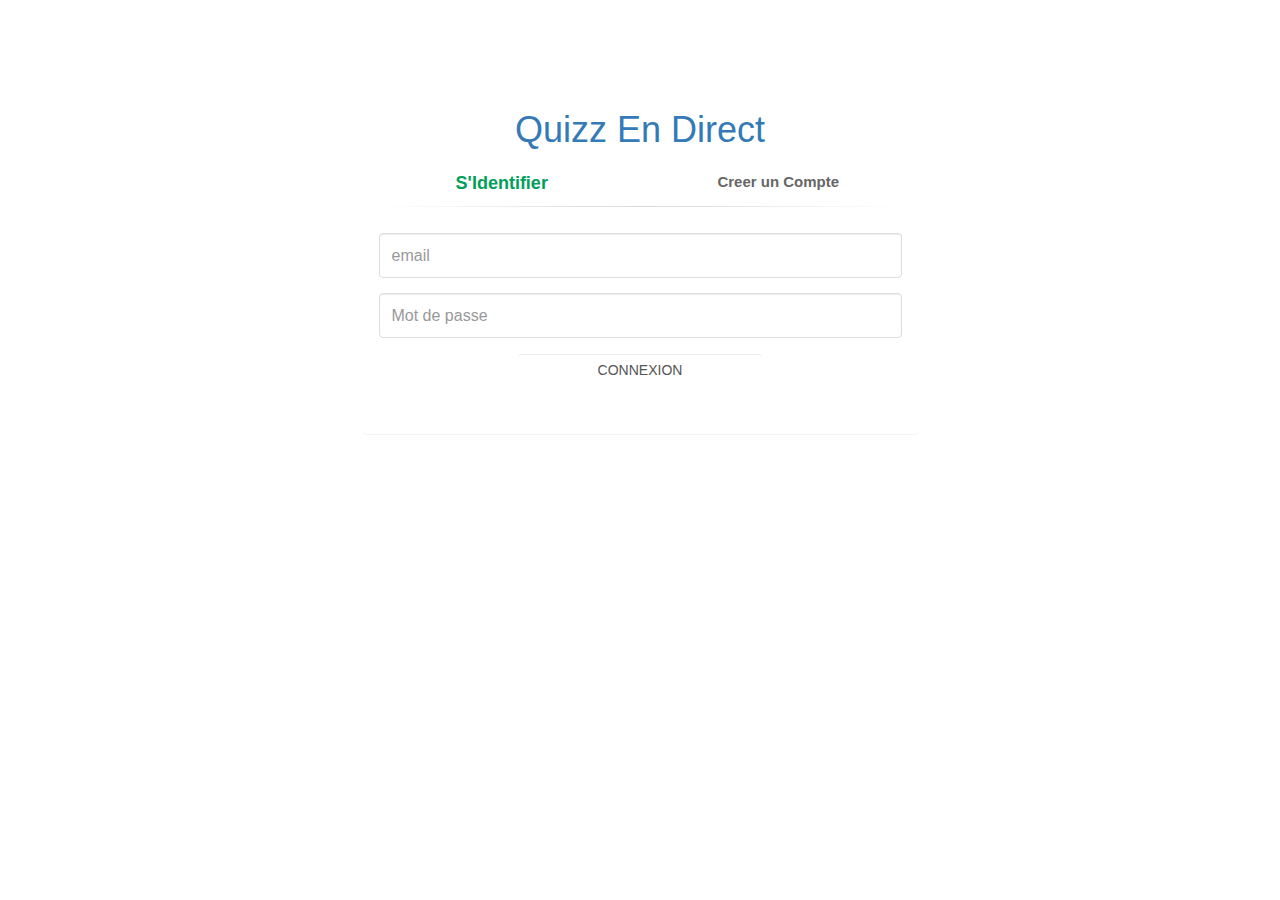
==== quizzendirect/src/main/resources/templates/comptePage.html @ abaab1a2 "uix page demo" ====
<!DOCTYPE html>
<html lang="en">
<head>
    <meta charset="UTF-8">
    <title>Quizz en direct</title>
</head>
<style>
    body {
    padding-top: 90px;
}
.panel-login {
    border-color: #ccc;
	-webkit-box-shadow: 0px 2px 3px 0px rgba(0,0,0,0.2);
	-moz-box-shadow: 0px 2px 3px 0px rgba(0,0,0,0.2);
	box-shadow: 0px 2px 3px 0px rgba(0,0,0,0.2);
}
.panel-login>.panel-heading {
	color: #00415d;
	background-color: #fff;
	border-color: #fff;
	text-align:center;
}
.panel-login>.panel-heading a{
	text-decoration: none;
	color: #666;
	font-weight: bold;
	font-size: 15px;
	-webkit-transition: all 0.1s linear;
	-moz-transition: all 0.1s linear;
	transition: all 0.1s linear;
}
.panel-login>.panel-heading a.active{
	color: #029f5b;
	font-size: 18px;
}
.panel-login>.panel-heading hr{
	margin-top: 10px;
	margin-bottom: 0px;
	clear: both;
	border: 0;
	height: 1px;
	background-image: -webkit-linear-gradient(left,rgba(0, 0, 0, 0),rgba(0, 0, 0, 0.15),rgba(0, 0, 0, 0));
	background-image: -moz-linear-gradient(left,rgba(0,0,0,0),rgba(0,0,0,0.15),rgba(0,0,0,0));
	background-image: -ms-linear-gradient(left,rgba(0,0,0,0),rgba(0,0,0,0.15),rgba(0,0,0,0));
	background-image: -o-linear-gradient(left,rgba(0,0,0,0),rgba(0,0,0,0.15),rgba(0,0,0,0));
}
.panel-login input[type="text"],.panel-login input[type="email"],.panel-login input[type="password"] {
	height: 45px;
	border: 1px solid #ddd;
	font-size: 16px;
	-webkit-transition: all 0.1s linear;
	-moz-transition: all 0.1s linear;
	transition: all 0.1s linear;
}
.panel-login input:hover,
.panel-login input:focus {
	outline:none;
	-webkit-box-shadow: none;
	-moz-box-shadow: none;
	box-shadow: none;
	border-color: #ccc;
}
.btn-login,.btn-login:hover,.btn-login:focus  {
	background-color: #53A3CD;
	outline: none;
	color: #53A3CD;
	font-size: 14px;
	height: auto;
	font-weight: normal;
	padding: 14px 0;
	text-transform: uppercase;
	border-color: #53A3CD;

}
.btn-login{
	color: #fff;
	background-color: #53A3CD;
	border-color: #53A3CD;
}
.forgot-password {
	text-decoration: underline;
	color: #888;
}
.forgot-password:hover,
.forgot-password:focus {
	text-decoration: underline;
	color: #666;
}

.btn-register {
	background-color: #1CA347;
	outline: none;
	color: #fff;
	font-size: 14px;
	height: auto;
	font-weight: normal;
	padding: 14px 0;
	text-transform: uppercase;
	border-color: #1CB94A;
}
.btn-register:hover,
.btn-register:focus {
	color: #fff;
	background-color: #1CA347;
	border-color: #1CA347;
}

</style>


<body>
<link href="//maxcdn.bootstrapcdn.com/bootstrap/3.3.0/css/bootstrap.min.css" rel="stylesheet" id="bootstrap-css">
<script src="//maxcdn.bootstrapcdn.com/bootstrap/3.3.0/js/bootstrap.min.js"></script>
<script src="//code.jquery.com/jquery-1.11.1.min.js"></script>
<!------ Include the above in your HEAD tag ---------->
<script type="text/javascript">
$(function() {

    $('#login-form-link').click(function(e) {
    	$("#login-form").delay(100).fadeIn(100);
 		$("#register-form").fadeOut(100);
		$('#register-form-link').removeClass('active');
		$(this).addClass('active');
		e.preventDefault();
	});
	$('#register-form-link').click(function(e) {
		$("#register-form").delay(100).fadeIn(100);
 		$("#login-form").fadeOut(100);
		$('#login-form-link').removeClass('active');
		$(this).addClass('active');
		e.preventDefault();
	});

});

</script>

<div class="container">
    <div class="row">
        <div class="col-md-6 col-md-offset-3">
            <center><h1 class="text-primary">Quizz En Direct</h1></center>

            <div class="panel panel-login">
                <div class="panel-heading">
                    <div class="row">
                        <div class="col-xs-6">
                            <a href="#" class="active" id="login-form-link">S'Identifier</a>
                        </div>
                        <div class="col-xs-6">
                            <a href="#" id="register-form-link">Creer un Compte</a>
                        </div>
                    </div>
                    <hr>
                </div>
                <div class="panel-body">
                    <div class="row">
                        <div class="col-lg-12">
                            <form id="login-form" action="http://phpoll.com/login/process" method="post" role="form" style="display: block;">
                                <div class="form-group">
                                    <input type="text" name="username" id="email" tabindex="1" class="form-control" placeholder="email" value="">
                                </div>
                                <div class="form-group">
                                    <input type="password" name="password" id="password" tabindex="2" class="form-control" placeholder="Mot de passe">
                                </div>
                                <div class="form-group">
                                    <div class="row">
                                        <div class="col-sm-6 col-sm-offset-3">
                                            <input type="submit" name="login-submit" id="login-submit" tabindex="4" class="form-control btn btn-login" value="Connexion">
                                        </div>
                                    </div>
                                </div>
                                <div class="form-group">
                                    <div class="row">
                                        <div class="col-lg-12">
                                            <div class="text-center">

                                            </div>
                                        </div>
                                    </div>
                                </div>
                            </form>
                            <form id="register-form" action="http://phpoll.com/register/process" method="post" role="form" style="display: none;">
                                <div class="form-group">
                                    <input type="email" name="email" id="email" tabindex="1" class="form-control" placeholder="Email" value="">
                                </div>
                                <div class="form-group">
                                    <input type="password" name="password" id="password" tabindex="2" class="form-control" placeholder="Mot de passe">
                                </div>
                                <div class="form-group">
                                    <input type="password" name="confirm-password" id="confirm-password" tabindex="2" class="form-control" placeholder="Confirmer mot de passe">
                                </div>
                                <div class="form-group">
                                    <div class="row">
                                        <div class="col-sm-6 col-sm-offset-3">
                                            <input type="submit" name="register-submit" id="register-submit" tabindex="4" class="form-control btn btn-register" value="Creer le compte">
                                        </div>
                                    </div>
                                </div>
                            </form>
                        </div>
                    </div>
                </div>
            </div>
        </div>
    </div>
</div>
</body>
</html>
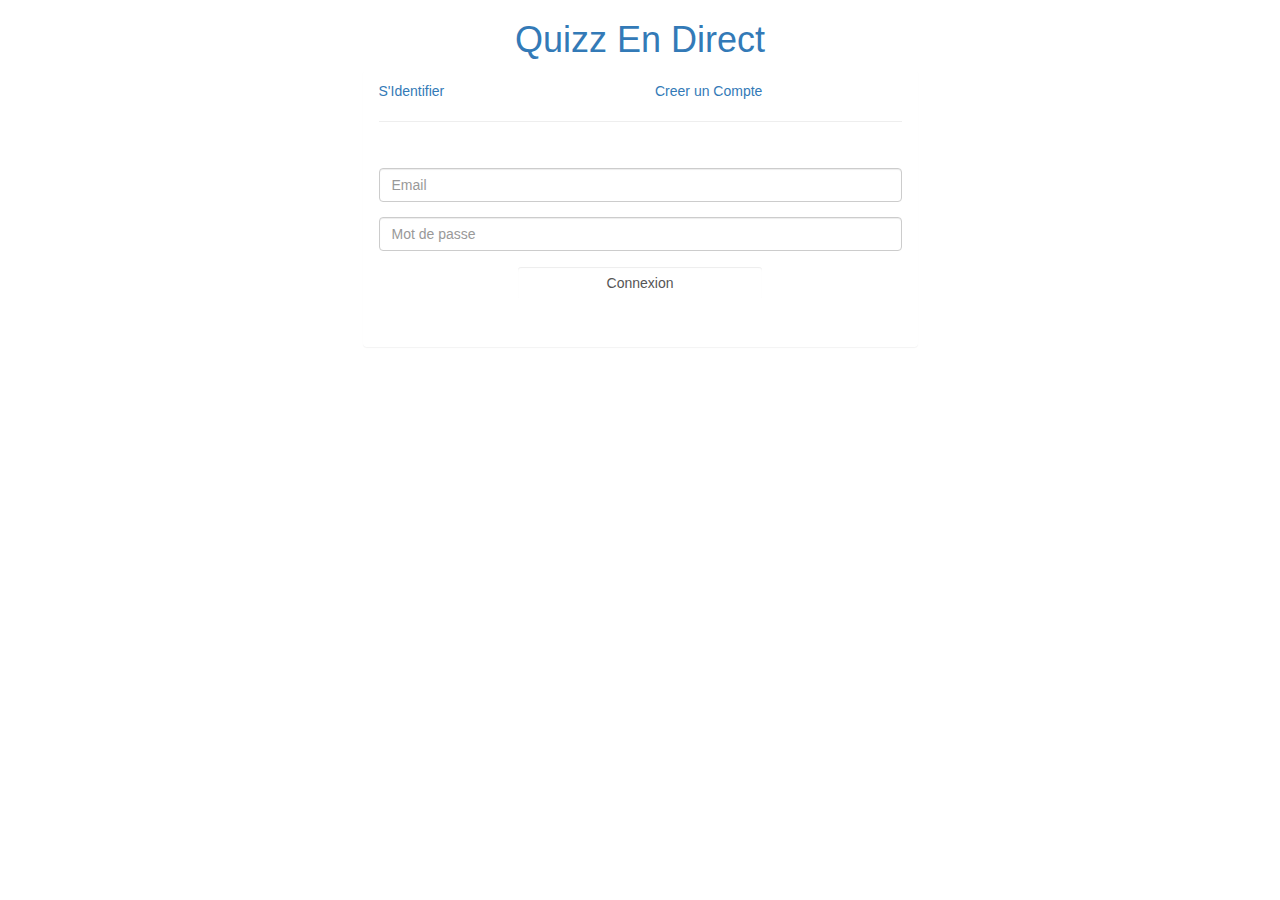
==== commit 29b90b8b: "QED-2 Séparation du HTML/CSS/JS pour comptePage (comptePage.html/comptePage.css/comptePage.js) Sépar" ====
--- a/quizzendirect/src/main/resources/templates/comptePage.html
+++ b/quizzendirect/src/main/resources/templates/comptePage.html
@@ -1,208 +1,89 @@
 <!DOCTYPE html>
-<html lang="en">
-<head>
-    <meta charset="UTF-8">
-    <title>Quizz en direct</title>
-</head>
-<style>
-    body {
-    padding-top: 90px;
-}
-.panel-login {
-    border-color: #ccc;
-	-webkit-box-shadow: 0px 2px 3px 0px rgba(0,0,0,0.2);
-	-moz-box-shadow: 0px 2px 3px 0px rgba(0,0,0,0.2);
-	box-shadow: 0px 2px 3px 0px rgba(0,0,0,0.2);
-}
-.panel-login>.panel-heading {
-	color: #00415d;
-	background-color: #fff;
-	border-color: #fff;
-	text-align:center;
-}
-.panel-login>.panel-heading a{
-	text-decoration: none;
-	color: #666;
-	font-weight: bold;
-	font-size: 15px;
-	-webkit-transition: all 0.1s linear;
-	-moz-transition: all 0.1s linear;
-	transition: all 0.1s linear;
-}
-.panel-login>.panel-heading a.active{
-	color: #029f5b;
-	font-size: 18px;
-}
-.panel-login>.panel-heading hr{
-	margin-top: 10px;
-	margin-bottom: 0px;
-	clear: both;
-	border: 0;
-	height: 1px;
-	background-image: -webkit-linear-gradient(left,rgba(0, 0, 0, 0),rgba(0, 0, 0, 0.15),rgba(0, 0, 0, 0));
-	background-image: -moz-linear-gradient(left,rgba(0,0,0,0),rgba(0,0,0,0.15),rgba(0,0,0,0));
-	background-image: -ms-linear-gradient(left,rgba(0,0,0,0),rgba(0,0,0,0.15),rgba(0,0,0,0));
-	background-image: -o-linear-gradient(left,rgba(0,0,0,0),rgba(0,0,0,0.15),rgba(0,0,0,0));
-}
-.panel-login input[type="text"],.panel-login input[type="email"],.panel-login input[type="password"] {
-	height: 45px;
-	border: 1px solid #ddd;
-	font-size: 16px;
-	-webkit-transition: all 0.1s linear;
-	-moz-transition: all 0.1s linear;
-	transition: all 0.1s linear;
-}
-.panel-login input:hover,
-.panel-login input:focus {
-	outline:none;
-	-webkit-box-shadow: none;
-	-moz-box-shadow: none;
-	box-shadow: none;
-	border-color: #ccc;
-}
-.btn-login,.btn-login:hover,.btn-login:focus  {
-	background-color: #53A3CD;
-	outline: none;
-	color: #53A3CD;
-	font-size: 14px;
-	height: auto;
-	font-weight: normal;
-	padding: 14px 0;
-	text-transform: uppercase;
-	border-color: #53A3CD;
+<html lang="fr" xmlns:th="http://www.thymeleaf.org">
+    <head>
+        <meta charset="UTF-8">
+        <title>Quizz en direct</title>
 
-}
-.btn-login{
-	color: #fff;
-	background-color: #53A3CD;
-	border-color: #53A3CD;
-}
-.forgot-password {
-	text-decoration: underline;
-	color: #888;
-}
-.forgot-password:hover,
-.forgot-password:focus {
-	text-decoration: underline;
-	color: #666;
-}
+        <link href="//maxcdn.bootstrapcdn.com/bootstrap/3.3.0/css/bootstrap.min.css" rel="stylesheet" id="bootstrap-css">
+        <script src="//maxcdn.bootstrapcdn.com/bootstrap/3.3.0/js/bootstrap.min.js"></script>
+        <script src="//code.jquery.com/jquery-1.11.1.min.js"></script>
 
-.btn-register {
-	background-color: #1CA347;
-	outline: none;
-	color: #fff;
-	font-size: 14px;
-	height: auto;
-	font-weight: normal;
-	padding: 14px 0;
-	text-transform: uppercase;
-	border-color: #1CB94A;
-}
-.btn-register:hover,
-.btn-register:focus {
-	color: #fff;
-	background-color: #1CA347;
-	border-color: #1CA347;
-}
+        <link type="text/css" rel="stylesheet" href="comptePage.css"/>
+        <script type="text/javascript" src="comptePage.js"></script>
+    </head>
 
-</style>
+    <body>
+        <div class="container">
+            <div class="row">
+                <div class="col-md-6 col-md-offset-3">
+                    <center><h1 class="text-primary">Quizz En Direct</h1></center>
 
-
-<body>
-<link href="//maxcdn.bootstrapcdn.com/bootstrap/3.3.0/css/bootstrap.min.css" rel="stylesheet" id="bootstrap-css">
-<script src="//maxcdn.bootstrapcdn.com/bootstrap/3.3.0/js/bootstrap.min.js"></script>
-<script src="//code.jquery.com/jquery-1.11.1.min.js"></script>
-<!------ Include the above in your HEAD tag ---------->
-<script type="text/javascript">
-$(function() {
-
-    $('#login-form-link').click(function(e) {
-    	$("#login-form").delay(100).fadeIn(100);
- 		$("#register-form").fadeOut(100);
-		$('#register-form-link').removeClass('active');
-		$(this).addClass('active');
-		e.preventDefault();
-	});
-	$('#register-form-link').click(function(e) {
-		$("#register-form").delay(100).fadeIn(100);
- 		$("#login-form").fadeOut(100);
-		$('#login-form-link').removeClass('active');
-		$(this).addClass('active');
-		e.preventDefault();
-	});
-
-});
-
-</script>
-
-<div class="container">
-    <div class="row">
-        <div class="col-md-6 col-md-offset-3">
-            <center><h1 class="text-primary">Quizz En Direct</h1></center>
-
-            <div class="panel panel-login">
-                <div class="panel-heading">
-                    <div class="row">
-                        <div class="col-xs-6">
-                            <a href="#" class="active" id="login-form-link">S'Identifier</a>
+                    <div class="panel panel-login">
+                        <div class="panel-heading">
+                            <div class="row">
+                                <div class="col-xs-6">
+                                    <a href="#" class="active" id="login-form-link">S'Identifier</a>
+                                </div>
+                                <div class="col-xs-6">
+                                    <a href="#" id="register-form-link">Creer un Compte</a>
+                                </div>
+                            </div>
+                            <hr>
                         </div>
-                        <div class="col-xs-6">
-                            <a href="#" id="register-form-link">Creer un Compte</a>
-                        </div>
-                    </div>
-                    <hr>
-                </div>
-                <div class="panel-body">
-                    <div class="row">
-                        <div class="col-lg-12">
-                            <form id="login-form" action="http://phpoll.com/login/process" method="post" role="form" style="display: block;">
-                                <div class="form-group">
-                                    <input type="text" name="username" id="email" tabindex="1" class="form-control" placeholder="email" value="">
-                                </div>
-                                <div class="form-group">
-                                    <input type="password" name="password" id="password" tabindex="2" class="form-control" placeholder="Mot de passe">
-                                </div>
-                                <div class="form-group">
-                                    <div class="row">
-                                        <div class="col-sm-6 col-sm-offset-3">
-                                            <input type="submit" name="login-submit" id="login-submit" tabindex="4" class="form-control btn btn-login" value="Connexion">
+                        <div class="panel-body">
+                            <div class="row">
+                                <div class="col-lg-12">
+                                    <form id="login-form" action="#" th:action="@{/login}" th:object="${user}" method="post" role="form" style="display: block;">
+                                        <div class="form-group">
+                                            <input type="email" name="login-email" id="login-email" class="form-control" placeholder="Email" value="" th:field="*{email}" required>
                                         </div>
-                                    </div>
-                                </div>
-                                <div class="form-group">
-                                    <div class="row">
-                                        <div class="col-lg-12">
-                                            <div class="text-center">
-
+                                        <div class="form-group">
+                                            <input type="password" name="login-password" id="login-password" class="form-control" placeholder="Mot de passe" th:field="*{passwd}" required>
+                                        </div>
+                                        <div class="form-group">
+                                            <div class="row">
+                                                <div class="col-sm-6 col-sm-offset-3">
+                                                    <input type="submit" name="login-submit" id="login-submit" class="form-control btn btn-login" value="Connexion">
+                                                </div>
                                             </div>
                                         </div>
-                                    </div>
+                                        <div class="form-group">
+                                            <div class="row">
+                                                <div class="col-lg-12">
+                                                    <div class="text-center">
+
+                                                    </div>
+                                                </div>
+                                            </div>
+                                        </div>
+                                    </form>
+                                    <form id="register-form" action="#" th:action="@{/register}" th:object="${user}" method="post" role="form" style="display: none;">
+                                        <div class="form-group">
+                                            <input type="text" name="register-name" id="register-name" class="form-control" placeholder="Nom" th:field="*{name}" required>
+                                        </div>
+                                        <div class="form-group">
+                                            <input type="email" name="register-email" id="register-email" class="form-control" placeholder="Email" th:field="*{email}" required>
+                                        </div>
+                                        <div class="form-group">
+                                            <input type="password" name="register-password" id="register-password" class="form-control" placeholder="Mot de passe" th:field="*{passwd}" required>
+                                        </div>
+                                        <div class="form-group">
+                                            <input type="password" name="register-confirm-password" id="register-confirm-password" class="form-control" placeholder="Confirmer mot de passe" required>
+                                        </div>
+                                        <div class="form-group">
+                                            <div class="row">
+                                                <div class="col-sm-6 col-sm-offset-3">
+                                                    <input type="submit" name="register-submit" id="register-submit" class="form-control btn btn-register" value="Creer le compte">
+                                                </div>
+                                            </div>
+                                        </div>
+                                    </form>
                                 </div>
-                            </form>
-                            <form id="register-form" action="http://phpoll.com/register/process" method="post" role="form" style="display: none;">
-                                <div class="form-group">
-                                    <input type="email" name="email" id="email" tabindex="1" class="form-control" placeholder="Email" value="">
-                                </div>
-                                <div class="form-group">
-                                    <input type="password" name="password" id="password" tabindex="2" class="form-control" placeholder="Mot de passe">
-                                </div>
-                                <div class="form-group">
-                                    <input type="password" name="confirm-password" id="confirm-password" tabindex="2" class="form-control" placeholder="Confirmer mot de passe">
-                                </div>
-                                <div class="form-group">
-                                    <div class="row">
-                                        <div class="col-sm-6 col-sm-offset-3">
-                                            <input type="submit" name="register-submit" id="register-submit" tabindex="4" class="form-control btn btn-register" value="Creer le compte">
-                                        </div>
-                                    </div>
-                                </div>
-                            </form>
+                            </div>
                         </div>
                     </div>
                 </div>
             </div>
         </div>
-    </div>
-</div>
-</body>
+    </body>
 </html>
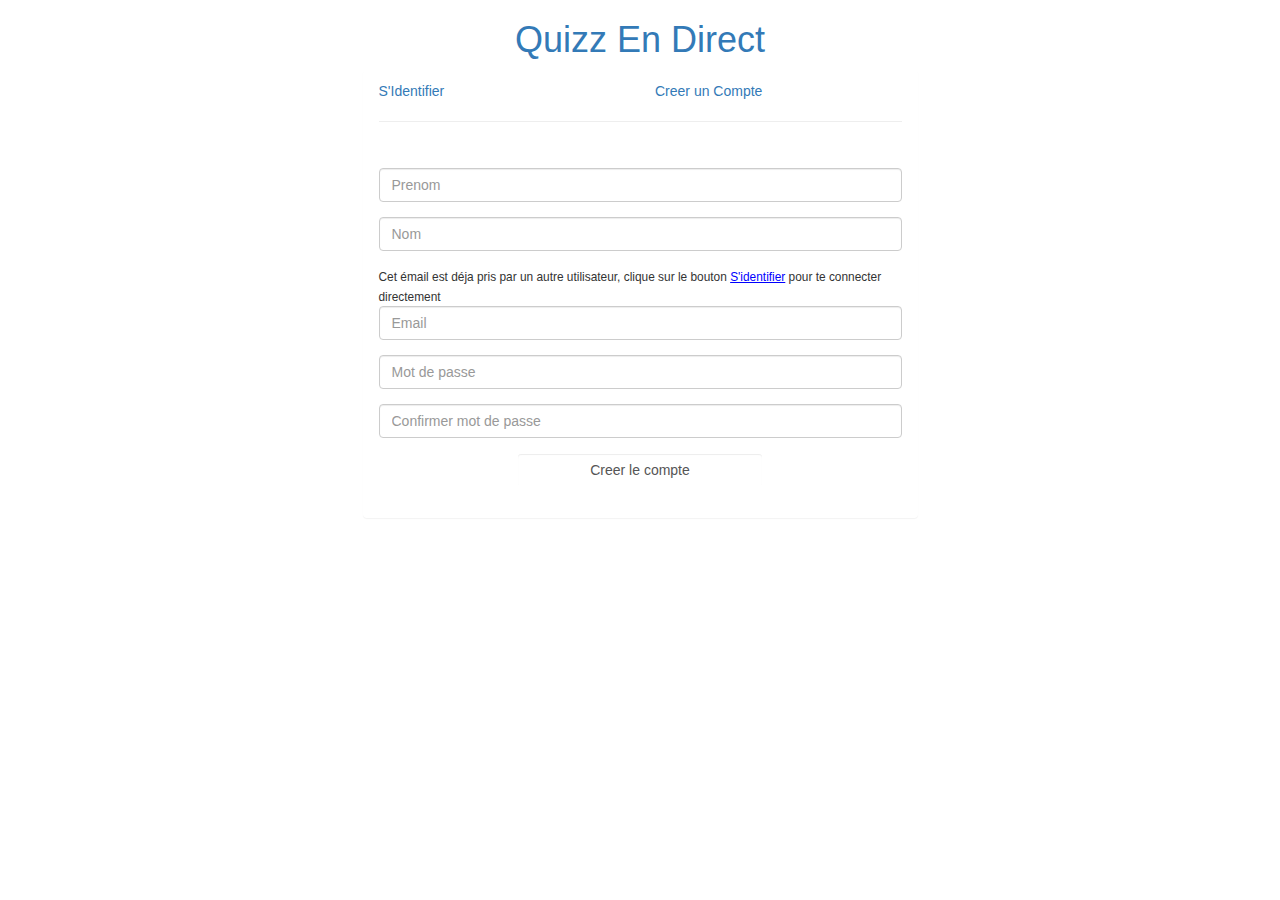
==== commit 5487c5ee: "QED-8 (partie 1), travail: gestion des injections de code (formulaire inscription enseignant : préno" ====
--- a/quizzendirect/src/main/resources/templates/comptePage.html
+++ b/quizzendirect/src/main/resources/templates/comptePage.html
@@ -11,6 +11,7 @@
         <link type="text/css" rel="stylesheet" href="comptePage.css"/>
         <script type="text/javascript" src="comptePage.js"></script>
     </head>
+
 
     <body>
         <div class="container">
@@ -33,7 +34,9 @@
                         <div class="panel-body">
                             <div class="row">
                                 <div class="col-lg-12">
-                                    <form id="login-form" action="#" th:action="@{/login}" th:object="${user}" method="post" role="form" style="display: block;">
+                                    <form id="login-form" action="#" th:action="@{/login}" th:object="${user}" method="post" role="form"
+                                          style="display: block;">
+                                        <small th:text="${errorLogin}"></small>
                                         <div class="form-group">
                                             <input type="email" name="login-email" id="login-email" class="form-control" placeholder="Email" value="" th:field="*{email}" required>
                                         </div>
@@ -57,11 +60,22 @@
                                             </div>
                                         </div>
                                     </form>
-                                    <form id="register-form" action="#" th:action="@{/register}" th:object="${user}" method="post" role="form" style="display: none;">
+                                    <form id="register-form" action="#" th:action="@{/register}" th:object="${user}" method="post" role="form"
+                                           style="display: none;">
                                         <div class="form-group">
-                                            <input type="text" name="register-name" id="register-name" class="form-control" placeholder="Nom" th:field="*{name}" required>
+                                            <input type="text" pattern="[A-Za-z ]{1,}"
+                                                   name="register-prenom" id="register-prenom" class="form-control" placeholder="Prenom" th:field="*{prenom}" required>
                                         </div>
                                         <div class="form-group">
+                                            <input type="text" pattern="[A-Za-z ]{1,}"
+                                                   name="register-name" id="register-name" class="form-control" placeholder="Nom" th:field="*{name}" required>
+                                        </div>
+                                        <div class="form-group">
+                                            <small id="email_exists" th:if="${email_exists}">
+                                                Cet émail est déja pris par un autre utilisateur, clique sur le bouton
+                                                <span style="text-decoration: underline; color: blue;cursor:pointer;" id="login-form-link2">S'identifier</span>
+                                                pour te connecter directement
+                                            </small>
                                             <input type="email" name="register-email" id="register-email" class="form-control" placeholder="Email" th:field="*{email}" required>
                                         </div>
                                         <div class="form-group">
@@ -85,5 +99,17 @@
                 </div>
             </div>
         </div>
+        <!-- si l'email existe déja, on le signale -->
+        <script th:if="${email_exists}">
+
+            document.getElementById("register-form").style.display="block";
+            document.getElementById("login-form").style.display="none";
+
+            $("#register-form").delay(100).fadeIn(100);
+            $("#login-form").fadeOut(100);
+
+            $('#login-form-link').removeClass('active');
+            $('#register-form-link').addClass('active');
+        </script>
     </body>
 </html>
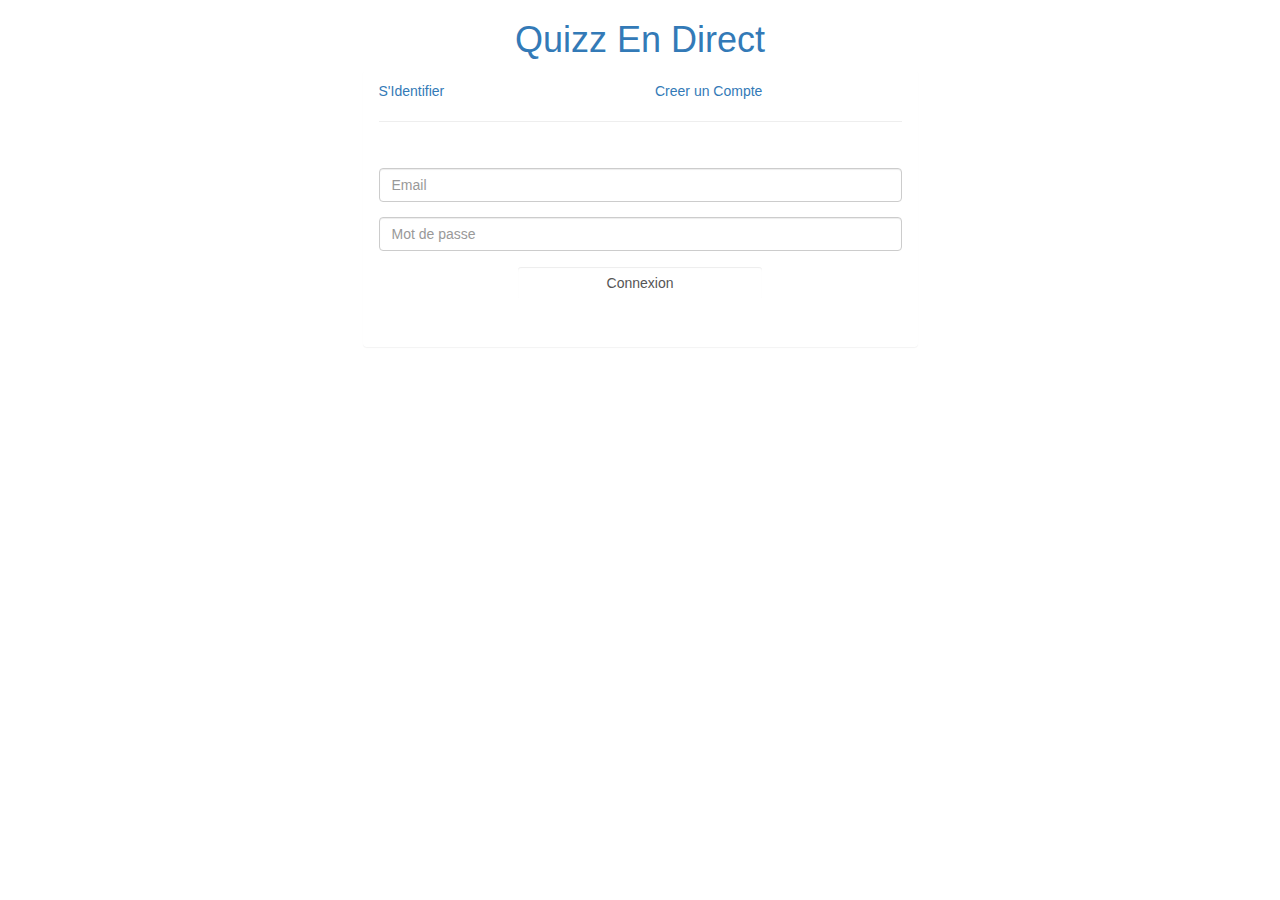
==== commit dc03c401: "Travail : Gérer la création du compte d'un enseignant avec les appels à l'API ainsi que la création " ====
--- a/quizzendirect/src/main/resources/templates/comptePage.html
+++ b/quizzendirect/src/main/resources/templates/comptePage.html
@@ -1,115 +1,104 @@
 <!DOCTYPE html>
 <html lang="fr" xmlns:th="http://www.thymeleaf.org">
-    <head>
-        <meta charset="UTF-8">
-        <title>Quizz en direct</title>
+<head>
+    <meta charset="UTF-8">
+    <title>Quizz en direct</title>
 
-        <link href="//maxcdn.bootstrapcdn.com/bootstrap/3.3.0/css/bootstrap.min.css" rel="stylesheet" id="bootstrap-css">
-        <script src="//maxcdn.bootstrapcdn.com/bootstrap/3.3.0/js/bootstrap.min.js"></script>
-        <script src="//code.jquery.com/jquery-1.11.1.min.js"></script>
+    <link href="//maxcdn.bootstrapcdn.com/bootstrap/3.3.0/css/bootstrap.min.css" rel="stylesheet" id="bootstrap-css">
+    <script src="//maxcdn.bootstrapcdn.com/bootstrap/3.3.0/js/bootstrap.min.js"></script>
+    <script src="//code.jquery.com/jquery-1.11.1.min.js"></script>
 
-        <link type="text/css" rel="stylesheet" href="comptePage.css"/>
-        <script type="text/javascript" src="comptePage.js"></script>
-    </head>
+    <link type="text/css" rel="stylesheet" href="comptePage.css"/>
+    <script type="text/javascript" src="callAPI.js"></script>
+
+    <script type="text/javascript" src="comptePage.js"></script>
+
+</head>
 
 
-    <body>
-        <div class="container">
-            <div class="row">
-                <div class="col-md-6 col-md-offset-3">
-                    <center><h1 class="text-primary">Quizz En Direct</h1></center>
+<body>
+<div class="container">
+    <div class="row">
+        <div class="col-md-6 col-md-offset-3">
+            <center><h1 class="text-primary">Quizz En Direct</h1></center>
 
-                    <div class="panel panel-login">
-                        <div class="panel-heading">
-                            <div class="row">
-                                <div class="col-xs-6">
-                                    <a href="#" class="active" id="login-form-link">S'Identifier</a>
+            <div class="panel panel-login">
+                <div class="panel-heading">
+                    <div class="row">
+                        <div class="col-xs-6">
+                            <a href="#" class="active" id="login-form-link">S'Identifier</a>
+                        </div>
+                        <div class="col-xs-6">
+                            <a href="#" id="register-form-link">Creer un Compte</a>
+                        </div>
+                    </div>
+                    <hr>
+                </div>
+                <div class="panel-body">
+                    <div class="row">
+                        <div class="col-lg-12">
+                            <form id="login-form" action="#" th:action="@{/login}" th:object="${user}" method="post" role="form"
+                                  style="display: block;">
+                                <small th:text="${errorLogin}"></small>
+                                <div class="form-group">
+                                    <input type="email" name="login-email" id="login-email" class="form-control" placeholder="Email" value="" th:field="*{email}" required>
                                 </div>
-                                <div class="col-xs-6">
-                                    <a href="#" id="register-form-link">Creer un Compte</a>
+                                <div class="form-group">
+                                    <input type="password" name="login-password" id="login-password" class="form-control" placeholder="Mot de passe" th:field="*{passwd}" required>
                                 </div>
-                            </div>
-                            <hr>
-                        </div>
-                        <div class="panel-body">
-                            <div class="row">
-                                <div class="col-lg-12">
-                                    <form id="login-form" action="#" th:action="@{/login}" th:object="${user}" method="post" role="form"
-                                          style="display: block;">
-                                        <small th:text="${errorLogin}"></small>
-                                        <div class="form-group">
-                                            <input type="email" name="login-email" id="login-email" class="form-control" placeholder="Email" value="" th:field="*{email}" required>
+                                <div class="form-group">
+                                    <div class="row">
+                                        <div class="col-sm-6 col-sm-offset-3">
+                                            <input type="submit" name="login-submit" id="login-submit" class="form-control btn btn-login" value="Connexion">
                                         </div>
-                                        <div class="form-group">
-                                            <input type="password" name="login-password" id="login-password" class="form-control" placeholder="Mot de passe" th:field="*{passwd}" required>
-                                        </div>
-                                        <div class="form-group">
-                                            <div class="row">
-                                                <div class="col-sm-6 col-sm-offset-3">
-                                                    <input type="submit" name="login-submit" id="login-submit" class="form-control btn btn-login" value="Connexion">
-                                                </div>
+                                    </div>
+                                </div>
+                                <div class="form-group">
+                                    <div class="row">
+                                        <div class="col-lg-12">
+                                            <div class="text-center">
+
                                             </div>
                                         </div>
-                                        <div class="form-group">
-                                            <div class="row">
-                                                <div class="col-lg-12">
-                                                    <div class="text-center">
+                                    </div>
+                                </div>
+                            </form>
+                            <form id="register-form" action="#" th:action="@{/register}" th:object="${user}" method="post" role="form"
+                                  style="display: none;">
+                                <div class="form-group">
+                                    <input type="text" pattern="[A-Za-z ]{1,}"
+                                           name="register-prenom" id="register-prenom" class="form-control" placeholder="Prenom" th:field="*{prenom}" required>
+                                </div>
+                                <div class="form-group">
+                                    <input type="text" pattern="[A-Za-z ]{1,}"
+                                           name="register-name" id="register-name" class="form-control" placeholder="Nom" th:field="*{name}" required>
+                                </div>
+                                <div class="form-group">
 
-                                                    </div>
-                                                </div>
-                                            </div>
+                                    <input type="email" name="register-email" id="register-email" class="form-control" placeholder="Email" th:field="*{email}" required>
+                                </div>
+                                <div class="form-group">
+                                    <input type="password" name="register-password" id="register-password" class="form-control" placeholder="Mot de passe" th:field="*{passwd}" required>
+                                </div>
+                                <div class="form-group">
+                                    <input type="password" name="register-confirm-password" id="register-confirm-password" class="form-control" placeholder="Confirmer mot de passe" required>
+                                </div>
+                                <div class="form-group">
+                                    <div class="row">
+                                        <div class="col-sm-6 col-sm-offset-3">
+
+                                            <input name="register-submit" id="register-submit" class="form-control btn btn-register" value="Creer le compte">
                                         </div>
-                                    </form>
-                                    <form id="register-form" action="#" th:action="@{/register}" th:object="${user}" method="post" role="form"
-                                           style="display: none;">
-                                        <div class="form-group">
-                                            <input type="text" pattern="[A-Za-z ]{1,}"
-                                                   name="register-prenom" id="register-prenom" class="form-control" placeholder="Prenom" th:field="*{prenom}" required>
-                                        </div>
-                                        <div class="form-group">
-                                            <input type="text" pattern="[A-Za-z ]{1,}"
-                                                   name="register-name" id="register-name" class="form-control" placeholder="Nom" th:field="*{name}" required>
-                                        </div>
-                                        <div class="form-group">
-                                            <small id="email_exists" th:if="${email_exists}">
-                                                Cet émail est déja pris par un autre utilisateur, clique sur le bouton
-                                                <span style="text-decoration: underline; color: blue;cursor:pointer;" id="login-form-link2">S'identifier</span>
-                                                pour te connecter directement
-                                            </small>
-                                            <input type="email" name="register-email" id="register-email" class="form-control" placeholder="Email" th:field="*{email}" required>
-                                        </div>
-                                        <div class="form-group">
-                                            <input type="password" name="register-password" id="register-password" class="form-control" placeholder="Mot de passe" th:field="*{passwd}" required>
-                                        </div>
-                                        <div class="form-group">
-                                            <input type="password" name="register-confirm-password" id="register-confirm-password" class="form-control" placeholder="Confirmer mot de passe" required>
-                                        </div>
-                                        <div class="form-group">
-                                            <div class="row">
-                                                <div class="col-sm-6 col-sm-offset-3">
-                                                    <input type="submit" name="register-submit" id="register-submit" class="form-control btn btn-register" value="Creer le compte">
-                                                </div>
-                                            </div>
-                                        </div>
-                                    </form>
+                                    </div>
                                 </div>
-                            </div>
+                            </form>
                         </div>
                     </div>
                 </div>
             </div>
         </div>
-        <!-- si l'email existe déja, on le signale -->
-        <script th:if="${email_exists}">
+    </div>
+</div>
 
-            document.getElementById("register-form").style.display="block";
-            document.getElementById("login-form").style.display="none";
-
-            $("#register-form").delay(100).fadeIn(100);
-            $("#login-form").fadeOut(100);
-
-            $('#login-form-link').removeClass('active');
-            $('#register-form-link').addClass('active');
-        </script>
-    </body>
+</body>
 </html>
